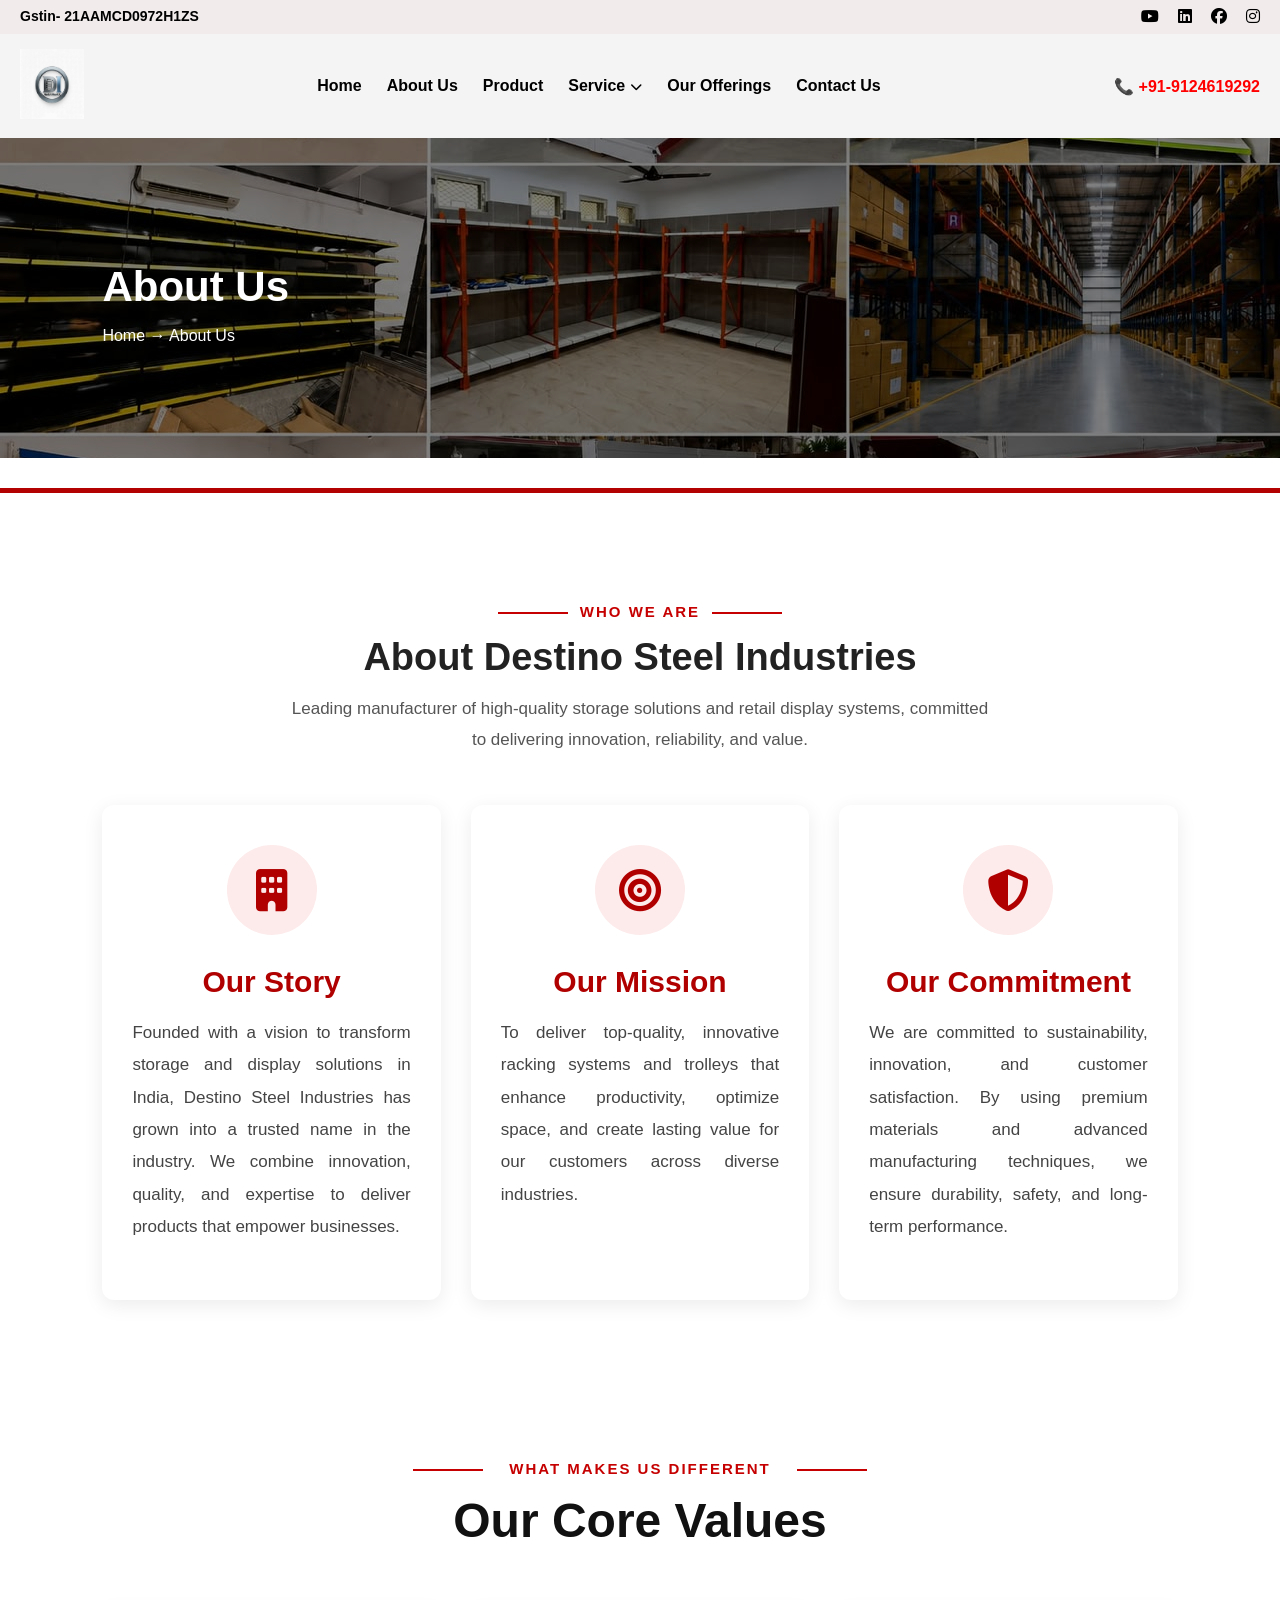
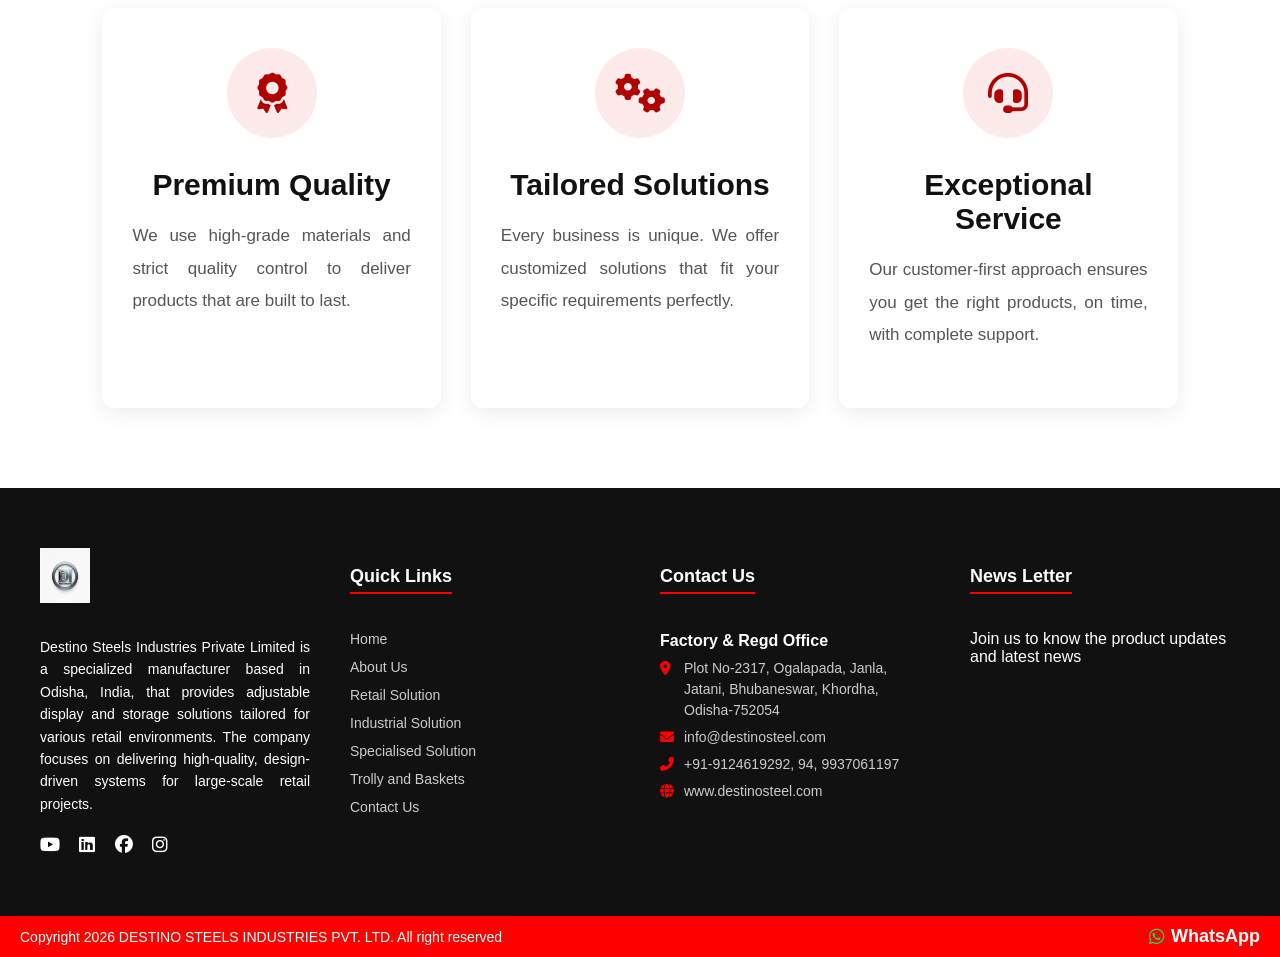
==== about.html @ bacd2c58 "16-07-2026" ====
<!DOCTYPE html>
<html>

<head>
    <meta charset="UTF-8">
    <title>About Page</title>
    <link rel="stylesheet" href="style.css">
    <link rel="icon" type="image/x-icon" href="./image/logo.png">
    <!-- Font Awesome for Icons -->
    <link rel="stylesheet" href="https://cdnjs.cloudflare.com/ajax/libs/font-awesome/6.5.0/css/all.min.css">

    <link rel="stylesheet" href="https://cdnjs.cloudflare.com/ajax/libs/font-awesome/6.7.2/css/all.min.css">

</head>

<body>

    <!-- Top Bar -->
    <div class="top-bar">
        <div class="address">
            <strong>
                <!-- <i class="fas fa-map-marker-alt"></i>  -->
                Gstin- 21AAMCD0972H1ZS
            </strong>
        </div>


        <div class="social-icons">
            <a href="."><i class="fab fa-youtube"></i></a>
            <a href="."><i class="fab fa-linkedin"></i></a>
            <a href="."><i class="fab fa-facebook"></i></a>
            <a href="."><i class="fab fa-instagram"></i></a>
        </div>
    </div>

    <!-- Header Section -->
    <div class="header">

        <div class="logo">
            <img src="image\logo.jpeg" alt="Logo">
        </div>

        <div class="nav-menu">
            <a href="index.html">Home</a>
            <a href="about.html">About Us</a>
            <a href="product.html">Product</a>
            <!-- Service with Dropdown -->
            <div class="dropdown">
                <a href="service.html" class="dropbtn">Service<i class="fas fa-chevron-down"></i></a>

                <div class="dropdown-content">
                    <a href=".">Retail Solution</a>
                    <a href=".">Industrial Solution</a>
                    <a href=".">Specialised Solution</a>
                    <a href=".">Trolly & Baskets</a>
                    <!-- <a href="retail-solution.html">Retail Solution</a>
            <a href="industrial-solution.html">Industrial Solution</a>
            <a href="specialised-solution.html">Specialised Solution</a>
            <a href="shopping-trolly.html">Trolly & Baskets</a> -->
                </div>
            </div>
            <!-- <a href="blog.html">Blog</a> -->
            <a href="offering.html">Our Offerings</a>
            <a href="contact.html">Contact Us</a>
        </div>

        <div class="phone">
            📞 +91-9124619292
        </div>

    </div>


    <!-- About Banner Section -->
    <div class="about-banner">

        <img src="image/about_us_banner.jpeg" alt="About Banner">

        <div class="banner-text">
            <h1>About Us</h1>
            <p><a href="index.html">Home</a> → About Us</p>
        </div>

    </div>

    <!-- Red Horizontal Line -->
    <div class="red-line"></div>

    <!-- Three Column About Section -->
    <section class="about-section">

        <div class="section-title">
            <span>WHO WE ARE</span>
            <h2>About Destino Steel Industries</h2>
            <p>
                Leading manufacturer of high-quality storage solutions and retail display systems,
                committed to delivering innovation, reliability, and value.
            </p>
        </div>

        <div class="about-three-column">

            <div class="about-box">
                <div class="about-icon">
                    <i class="fas fa-building"></i>
                </div>
                <h3>Our Story</h3>
                <p>
                    Founded with a vision to transform storage and display solutions in India,
                    Destino Steel Industries has grown into a trusted name in the industry.
                    We combine innovation, quality, and expertise to deliver products that
                    empower businesses.
                </p>
            </div>

            <div class="about-box">
                <div class="about-icon">
                    <i class="fas fa-bullseye"></i>
                </div>
                <h3>Our Mission</h3>
                <p>
                    To deliver top-quality, innovative racking systems and trolleys that
                    enhance productivity, optimize space, and create lasting value for
                    our customers across diverse industries.
                </p>
            </div>

            <div class="about-box">
                <div class="about-icon">
                    <i class="fas fa-shield-alt"></i>
                </div>
                <h3>Our Commitment</h3>
                <p>
                    We are committed to sustainability, innovation, and customer satisfaction.
                    By using premium materials and advanced manufacturing techniques,
                    we ensure durability, safety, and long-term performance.
                </p>
            </div>

        </div>

    </section>

    <!-- Why Choose Us Section -->
    <section class="feature-section">

        <div class="section-title">
            <span>WHAT MAKES US DIFFERENT</span>
            <h2>Our Core Values</h2>
        </div>

        <div class="feature-row">

            <!-- Card 1 -->
            <div class="feature-box">
                <div class="feature-icon">
                    <i class="fas fa-award"></i>
                </div>

                <h3>Premium Quality</h3>

                <p>
                    We use high-grade materials and strict quality control to
                    deliver products that are built to last.
                </p>
            </div>

            <!-- Card 2 -->
            <div class="feature-box">
                <div class="feature-icon">
                    <i class="fas fa-cogs"></i>
                </div>

                <h3>Tailored Solutions</h3>

                <p>
                    Every business is unique. We offer customized solutions that
                    fit your specific requirements perfectly.
                </p>
            </div>

            <!-- Card 3 -->
            <div class="feature-box">
                <div class="feature-icon">
                    <i class="fas fa-headset"></i>
                </div>

                <h3>Exceptional Service</h3>

                <p>
                    Our customer-first approach ensures you get the right products,
                    on time, with complete support.
                </p>
            </div>

        </div>

    </section>


    <!-- Footer Section -->
    <!-- FOOTER SECTION -->
    <div class="footer">

        <div class="footer-container">

            <!-- 1st Column -->
            <div class="footer-col">
                <img src="image\logo.jpeg" alt="Logo" class="footer-logo">

                <p class="footer-tagline">
                    Destino Steels Industries Private Limited is a
                    specialized manufacturer based in Odisha, India,
                    that provides adjustable display and storage solutions
                    tailored for various retail environments. The company focuses
                    on delivering high-quality, design-driven systems for large-scale retail projects.
                </p>

                <div class="footer-social">
                    <a href="."><i class="fab fa-youtube"></i></a>
                    <a href="."><i class="fab fa-linkedin"></i></a>
                    <a href="."><i class="fab fa-facebook"></i></a>
                    <a href="."><i class="fab fa-instagram"></i></a>
                </div>
            </div>

            <!-- 2nd Column -->
            <div class="footer-col">
                <h3>Quick Links</h3>
                <ul class="footer-links">
                    <li><a href="index.html">Home</a></li>
                    <li><a href="about.html">About Us</a></li>
                    <li><a href=".">Retail Solution</a></li>
                    <li><a href=".">Industrial Solution</a></li>
                    <li><a href=".">Specialised Solution</a></li>
                    <li><a href=".">Trolly and Baskets</a></li>
                    <li><a href="contact.html">Contact Us</a></li>
                </ul>
            </div>

            <!-- 3rd Column -->
            <div class="footer-col">
                <h3>Contact Us</h3>

                <div class="contact-info">

                    <strong>Factory & Regd Office</strong>
                    <p><i class="fas fa-map-marker-alt"></i> Plot No-2317, Ogalapada,
                        Janla, Jatani, Bhubaneswar, Khordha, Odisha-752054</p>
                    <p><i class="fas fa-envelope"></i> info@destinosteel.com</p>
                    <p><i class="fas fa-phone-alt"></i> +91-9124619292, 94, 9937061197</p>
                    <p><i class="fas fa-globe"></i> www.destinosteel.com</p>


                    <!-- <strong>Delhi</strong>
    <p><i class="fas fa-map-marker-alt"></i> KH NO:291, Sector - 26 Bharthal Village, Dwarka-110077</p>
    <p><i class="fas fa-envelope"></i> info@velcasystems.com</p>
    <p><i class="fas fa-phone-alt"></i> +91-9350886786</p>


    <strong>Kerala</strong>
    <p><i class="fas fa-map-marker-alt"></i> Near Mundoor Petrol Pump Trichur - Calicut Highway P.O. Peramangalam, Thrissur - 680545</p>
    <p><i class="fas fa-envelope"></i> velcatcr@velcasystems.com</p>
    <p><i class="fas fa-phone-alt"></i> +91-9387121238</p>
    <p><i class="fas fa-phone-alt"></i> 0487-2214999</p> -->

                </div>

            </div>

            <!-- 4th Column -->
            <div class="footer-col">
                <h3>News Letter</h3>
                <p>
                    Join us to know the product updates and latest news
                </p>
            </div>

        </div>

    </div>


    <!-- Bottom Red Bar -->
    <div class="bottom-bar">
        <div class="copyright">
            Copyright 2026 DESTINO STEELS INDUSTRIES PVT. LTD. All right reserved
        </div>

        <div class="whatsapp">
            <a href=".">
                <i class="fab fa-whatsapp"></i>
                <span>WhatsApp</span>
            </a>
        </div>


    </div>

</body>



</html>
---- style.css ----
body {
    margin: 0;
    font-family: Arial, sans-serif;
}

/* Top Bar */
.top-bar {
    background: #f1ebeb;
    color: black;
    display: flex;
    justify-content: space-between;
    padding: 8px 20px;
    font-size: 14px;
}

.social-icons a {
    color: black;
    margin-left: 15px;
    text-decoration: none;
    font-size: 16px;
}

.social-icons a:hover {
    color: red;
}

/* Header */
.header {
    display: flex;
    align-items: center;
    justify-content: space-between;
    padding: 15px 20px;
    background: #f4f4f4;
}

/* Logo */
.logo img {
    height: 70px;
    width: auto;
    max-width: 150px;
    object-fit: contain;
}

/* Navigation */
.nav-menu {
    display: flex;
    gap: 25px;
    align-items: center;
}

/* Normal Links */
.nav-menu a {
    text-decoration: none;
    color: black;
    font-weight: bold;
    position: relative;
}

.nav-menu a:hover {
    color: blue;
}

/* Dropdown Container */
.dropdown {
    position: relative;
}

/* Dropdown Content */
.dropdown-content {
    display: none;
    position: absolute;
    top: 100%;
    left: 0;
    background: white;
    min-width: 150px;
    box-shadow: 0 5px 15px rgba(0, 0, 0, 0.1);
    padding: 10px 0;
    z-index: 1000;
}

/* Dropdown Links */
.dropdown-content a {
    display: block;
    padding: 8px 15px;
    color: black;
    font-weight: normal;
}

.dropdown-content a:hover {
    background: #f2f2f2;
    color: blue;
}

/* Show Dropdown on Hover */
.dropdown:hover .dropdown-content {
    display: block;
}

.dropbtn i {
    font-size: 12px;
    margin-left: 5px;
}

/* Optional: rotate arrow on hover */
.dropdown:hover .dropbtn i {
    transform: rotate(180deg);
    transition: 0.3s;
}

/* Phone */
.phone {
    font-weight: bold;
    color: red;
}

/* Content */
.content {
    padding: 40px;
    text-align: center;
}


/* ================= Contact Banner ================= */
.contact-banner {
    background: url("image/contact-banner.jpg") no-repeat center center/cover;
    height: 250px;
    display: flex;
    align-items: center;
    padding-left: 80px;
    color: white;
}

.banner-text h1 {
    font-size: 40px;
    margin-bottom: 10px;
}

.banner-text p {
    font-size: 18px;
}

/* ================= Red Line ================= */
.red-line {
    height: 4px;
    background-color: red;
    width: 100%;
}


/* ================= Contact Section ================= */
/* Banner Image */
/* Banner Container */
.contact-banner {
    position: relative;
    width: 100%;
    height: 300px;
    overflow: hidden;
}

/* Banner Image */
.contact-banner img {
    width: 100%;
    height: 100%;
    object-fit: cover;
}

/* Overlay Text */
.banner-overlay {
    position: absolute;
    top: 50%;
    left: 80px;
    transform: translateY(-50%);
    color: white;
}

/* Heading */
.banner-overlay h1 {
    font-size: 40px;
    margin-bottom: 10px;
}

/* Breadcrumb */
.banner-overlay p {
    font-size: 18px;
}


.contact-section {
    display: flex;
    justify-content: space-between;
    padding: 60px 80px;
    gap: 50px;
}

/* Left Side */
.contact-left {
    width: 50%;
}

.contact-left h2 {
    font-size: 28px;
    margin-bottom: 15px;
}

.contact-left p {
    margin-bottom: 25px;
    line-height: 1.6;
    color: #555;
}

/* Form Styling */
.contact-left form {
    display: flex;
    flex-direction: column;
}

.contact-left label {
    margin-bottom: 5px;
    font-weight: 600;
}

.contact-left input {
    padding: 10px;
    margin-bottom: 20px;
    border: none;
    border-bottom: 2px solid #ccc;
    outline: none;
}

.contact-left input:focus {
    border-bottom: 2px solid red;
}

/* Textarea */
.contact-left textarea {
    padding: 10px;
    margin-bottom: 25px;
    border: none;
    border-bottom: 2px solid #ccc;
    outline: none;
    resize: none;
    height: 100px;
    font-family: inherit;
}

.contact-left textarea:focus {
    border-bottom: 2px solid red;
}

/* Submit Button */
.submit-btn {
    width: 150px;
    padding: 12px;
    background-color: red;
    color: white;
    border: none;
    cursor: pointer;
    font-size: 16px;
    font-weight: 600;
    transition: 0.3s ease;
}

.submit-btn:hover {
    background-color: darkred;
}


/* Right Section */
.contact-right {
    width: 50%;
}

.contact-right h3 {
    font-size: 24px;
    margin-bottom: 20px;
}

.contact-right p {
    margin-bottom: 15px;
    color: #555;
    line-height: 1.6;
}

.contact-right i {
    color: red;
    margin-right: 10px;
}

/* Horizontal Line */
.contact-right hr {
    margin: 30px 0;
    border: none;
    height: 2px;
    background-color: #ddd;
}

/* Social Icons */
.contact-social a {
    display: inline-flex;
    justify-content: center;
    align-items: center;
    width: 45px;
    height: 45px;
    margin-right: 15px;
    font-size: 18px;
    background-color: black;
    color: white;
    border-radius: 50%;
    text-decoration: none;
    transition: 0.3s;
}

.contact-social a:hover {
    background-color: darkred;
}

.contact-social i {
    color: white;
}

.map-section {
    width: 100%;
    margin-top: 50px;
}

.map-section iframe {
    width: 100%;
    height: 400px;
    display: block;
}

/* ================= Blog Banner ================= */

.blog-banner {
    position: relative;
    width: 100%;
    height: 300px;
    overflow: hidden;
}

.blog-banner img {
    width: 100%;
    height: 100%;
    object-fit: cover;
}

/* Dark Overlay */
.blog-banner::after {
    content: "";
    position: absolute;
    top: 0;
    left: 0;
    width: 100%;
    height: 100%;
    background: rgba(0, 0, 0, 0.4);
}

/* Overlay Text */
.blog-overlay {
    position: absolute;
    top: 50%;
    left: 80px;
    transform: translateY(-50%);
    color: white;
    z-index: 2;
}

.blog-overlay h1 {
    font-size: 40px;
    margin-bottom: 10px;
}

.blog-overlay p {
    font-size: 18px;
}

/* ================= Red Line ================= */

.blog-red-line {
    width: 100%;
    height: 4px;
    background-color: red;
}

/* ================= Blog Cards Section ================= */

.blog-cards {
    display: grid;
    grid-template-columns: repeat(3, 1fr);
    /* Always 3 per row */
    gap: 30px;
    padding: 50px 80px;
}

/* Individual Blog Card */
.blog-card {
    background-color: #fff;
    border: 1px solid #ddd;
    border-radius: 8px;
    overflow: hidden;
    box-shadow: 0 4px 6px rgba(0, 0, 0, 0.1);
    transition: 0.3s ease;
}

.blog-card img {
    width: 100%;
    height: 220px;
    object-fit: cover;
}

.blog-card h3 {
    font-size: 20px;
    margin: 15px;
}

.blog-card p {
    margin: 0 15px 15px;
    font-size: 14px;
    color: #777;
}

.blog-card .read-more {
    display: inline-block;
    margin: 0 15px 20px;
    color: red;
    text-decoration: none;
    font-weight: 600;
}

.blog-card:hover {
    transform: translateY(-5px);
    box-shadow: 0 8px 15px rgba(0, 0, 0, 0.2);
}

/* Responsive */
@media (max-width: 992px) {
    .blog-cards {
        grid-template-columns: repeat(2, 1fr);
    }
}

@media (max-width: 600px) {
    .blog-cards {
        grid-template-columns: 1fr;
    }
}

/* =========================
   PRODUCT BANNER
========================= */
.product-banner {
    width: 100%;
    height: 300px;
    background: url("image/products_banner.jpeg") center/cover no-repeat;
    display: flex;
    align-items: center;
    padding-left: 80px;
    color: white;
    position: relative;
}

.product-banner::after {
    content: "";
    position: absolute;
    width: 100%;
    height: 100%;
    background: rgba(0, 0, 0, 0.5);
    top: 0;
    left: 0;
}

.banner-text {
    position: relative;
    z-index: 2;
}

.banner-text h1 {
    font-size: 42px;
    margin-bottom: 10px;
}

.banner-text p {
    font-size: 18px;
}


/* =========================
   RED LINE
========================= */
.red-line {
    width: 100%;
    height: 4px;
    background-color: red;
    margin: 30px 0;
}


/* =========================
   PRODUCT SECTION
========================= */
.product-section {
    width: 90%;
    margin: auto;
    display: grid;
    grid-template-columns: repeat(3, 1fr);
    gap: 30px;
    padding-bottom: 60px;
}


/* PRODUCT CARD */
.product-card {
    background: #fff;
    box-shadow: 0 5px 15px rgba(0, 0, 0, 0.1);
    text-align: center;
    padding: 20px;
    border-radius: 8px;
    transition: 0.3s;
}

.product-card:hover {
    transform: translateY(-8px);
}

.product-card img {
    width: 100%;
    height: 220px;
    object-fit: cover;
    border-radius: 5px;
}

.product-card h3 {
    margin-top: 15px;
    font-size: 20px;
    text-align: center;
}

.product-card p {
    font-size: 14px;
    color: #555;
    margin-top: 10px;
    text-align: justify;
}


/* =========================
   RESPONSIVE DESIGN
========================= */
@media (max-width: 992px) {
    .product-section {
        grid-template-columns: repeat(2, 1fr);
    }
}

@media (max-width: 600px) {
    .product-section {
        grid-template-columns: 1fr;
    }

    .product-banner {
        height: 200px;
        padding-left: 30px;
    }

    .banner-text h1 {
        font-size: 28px;
    }
}

/* ===== About Banner Section ===== */
.about-banner {
    position: relative;
    width: 100%;
    height: 320px;
    overflow: hidden;
}

.about-banner img {
    width: 100%;
    height: 100%;
    object-fit: cover;
}

/* Dark Overlay */
.about-banner::after {
    content: "";
    position: absolute;
    width: 100%;
    height: 100%;
    top: 0;
    left: 0;
    background: rgba(0, 0, 0, 0.5);
}

/* Text Over Image */
.banner-text {
    position: absolute;
    top: 50%;
    left: 8%;
    transform: translateY(-50%);
    color: #fff;
    z-index: 2;
}

.banner-text h1 {
    font-size: 42px;
    margin-bottom: 10px;
    font-weight: bold;
}

.banner-text p {
    font-size: 16px;
}

.banner-text a {
    color: #fff;
    text-decoration: none;
}

.banner-text a:hover {
    color: #ff4d4d;
}

/* ===== Red Horizontal Line ===== */
.red-line {
    width: 100%;
    height: 5px;
    background-color: #b30000;
}

/* ===== Three Column Section ===== */
/* ABOUT SECTION */

.about-section {
    padding: 80px 8%;
    background: #fff;
}

.section-title {
    text-align: center;
    margin-bottom: 60px;
}

.section-title span {
    color: #c60000;
    font-size: 15px;
    font-weight: 700;
    letter-spacing: 2px;
    text-transform: uppercase;
    position: relative;
}

.section-title span::before,
.section-title span::after {
    content: "";
    width: 70px;
    height: 2px;
    background: #c60000;
    position: absolute;
    top: 50%;
}

.section-title span::before {
    right: 110%;
}

.section-title span::after {
    left: 110%;
}

.section-title h2 {
    font-size: 48px;
    color: #111;
    margin: 15px 0;
    font-weight: 700;
}

.section-title p {
    max-width: 700px;
    margin: auto;
    color: #555;
    line-height: 1.8;
    font-size: 17px;
}

.about-three-column {
    display: flex;
    gap: 30px;
    margin-top: 50px;
}

.about-box {
    flex: 1;
    background: #fff;
    padding: 40px 30px;
    text-align: center;
    border-radius: 12px;
    box-shadow: 0 5px 20px rgba(0, 0, 0, .08);
    transition: .4s;
}

.about-box:hover {
    transform: translateY(-8px);
}

.about-icon {
    width: 90px;
    height: 90px;
    background: #fdeaea;
    border-radius: 50%;
    display: flex;
    align-items: center;
    justify-content: center;
    margin: 0 auto 25px;
}

.about-icon i {
    font-size: 42px;
    color: #b00000;
}

.about-box h3 {
    font-size: 30px;
    color: #b00000;
    margin-bottom: 18px;
}

.about-box p {
    color: #444;
    line-height: 1.9;
    font-size: 17px;
    text-align: justify;
    text-justify: inter-word;
}

/* ===== MD Section ===== */
.md-section {
    display: flex;
    align-items: center;
    justify-content: space-between;
    gap: 50px;
    padding: 80px 10%;
    background: #ffffff;
}

.md-content {
    flex: 1;
}

.md-content h2 {
    font-size: 32px;
    color: #b30000;
    margin-bottom: 20px;
    line-height: 1.3;
}

.md-content p {
    font-size: 16px;
    line-height: 1.8;
    color: #333;
    margin-bottom: 20px;
}

/* Bottom Line (Button + Name same line) */
.md-bottom {
    display: flex;
    align-items: center;
    gap: 40px;
    /* 4 gap effect */
    margin-top: 20px;
}

/* Read More Button */
.read-btn {
    padding: 10px 25px;
    background: #b30000;
    color: #fff;
    text-decoration: none;
    border-radius: 5px;
    font-size: 14px;
    transition: 0.3s ease;
}

.read-btn:hover {
    background: #800000;
}

/* Name Styling */
.md-name p {
    font-size: 15px;
    font-weight: 500;
    color: #000;
    margin: 0;
}

/* Right Side Image */
.md-image {
    flex: 1;
}

.md-image img {
    width: 100%;
    border-radius: 10px;
}

/* ===== Feature Section ===== */
/*=========================
  OUR CORE VALUES
=========================*/

.feature-section {
    padding: 80px 8%;
    background: #fff;
}

.feature-section .section-title {
    text-align: center;
    margin-bottom: 60px;
}

.feature-section .section-title span {
    color: #c60000;
    font-size: 15px;
    font-weight: 700;
    letter-spacing: 2px;
    text-transform: uppercase;
    position: relative;
}

.feature-section .section-title span::before,
.feature-section .section-title span::after {
    content: "";
    position: absolute;
    top: 50%;
    width: 70px;
    height: 2px;
    background: #c60000;
}

.feature-section .section-title span::before {
    right: 110%;
}

.feature-section .section-title span::after {
    left: 110%;
}

.feature-section .section-title h2 {
    font-size: 48px;
    font-weight: 700;
    color: #111;
    margin-top: 15px;
}

.feature-row {
    display: flex;
    gap: 30px;
}

.feature-box {
    flex: 1;
    background: #fff;
    padding: 40px 30px;
    border-radius: 12px;
    text-align: center;
    box-shadow: 0 5px 20px rgba(0, 0, 0, .08);
    transition: .4s;
}

.feature-box:hover {
    transform: translateY(-8px);
}

.feature-icon {
    width: 90px;
    height: 90px;
    background: #fdeaea;
    border-radius: 50%;
    display: flex;
    align-items: center;
    justify-content: center;
    margin: 0 auto 25px;
}

.feature-icon i {
    font-size: 40px;
    color: #b00000;
}

.feature-box h3 {
    font-size: 30px;
    color: #111;
    margin-bottom: 18px;
    font-weight: 700;
}

.feature-box p {
    font-size: 17px;
    line-height: 1.9;
    color: #555;
    text-align: justify;
    text-justify: inter-word;
}

/* ===== Team Section ===== */
/* Our Team Section */
.our-team {
    padding: 60px 5%;
    background: #f8f9fa;
}

.section-title {
    text-align: center;
    margin-bottom: 40px;
}

.section-title h2 {
    font-size: 36px;
    color: #222;
}

/* Team Cards */
.team-container {
    display: grid;
    grid-template-columns: repeat(4, 1fr);
    gap: 25px;
}

.team-card {
    background: #fff;
    padding: 30px 20px;
    text-align: center;
    border-radius: 10px;
    box-shadow: 0 5px 15px rgba(0, 0, 0, 0.1);
    transition: 0.3s ease;
}

.team-card:hover {
    transform: translateY(-8px);
}

.team-card h3 {
    font-size: 22px;
    color: #d40000;
    margin-bottom: 10px;
}

.designation {
    font-size: 16px;
    color: #555;
    font-weight: 600;
}

/* Responsive */
@media (max-width: 992px) {
    .team-container {
        grid-template-columns: repeat(2, 1fr);
    }
}

@media (max-width: 576px) {
    .team-container {
        grid-template-columns: 1fr;
    }
}

/* Offerings Section */
.offerings-section {
    padding: 60px 12% 60px 14%;
    /* top right bottom left */
    background-color: #ffffff;
}

.offerings-container {
    max-width: 1100px;
    margin: auto;
}

.offerings-container h2 {
    color: #c40000;
    margin-bottom: 15px;
    font-size: 28px;
    border-left: 5px solid #c40000;
    padding-left: 10px;
}

.offerings-container p {
    font-size: 16px;
    line-height: 1.7;
    margin-bottom: 20px;
    color: #333;
}

.offerings-container ul {
    margin-bottom: 40px;
    padding-left: 20px;
}

.offerings-container ul li {
    margin-bottom: 12px;
    font-size: 16px;
    line-height: 1.6;
    color: #444;
}


/* ===== Service Banner ===== */
.service-banner {
    position: relative;
    width: 100%;
    height: 320px;
    overflow: hidden;
}

.service-banner img {
    width: 100%;
    height: 100%;
    object-fit: cover;
}

/* Dark Overlay */
.service-banner::after {
    content: "";
    position: absolute;
    width: 100%;
    height: 100%;
    top: 0;
    left: 0;
    background: rgba(0, 0, 0, 0.5);
}

/* Banner Text */
.service-banner-text {
    position: absolute;
    top: 50%;
    left: 8%;
    transform: translateY(-50%);
    color: #fff;
    z-index: 2;
}

.service-banner-text h1 {
    font-size: 42px;
    margin-bottom: 10px;
    font-weight: bold;
}

.service-banner-text p {
    font-size: 16px;
}

.service-banner-text a {
    color: #fff;
    text-decoration: none;
}

.service-banner-text a:hover {
    color: #ff4d4d;
}

/* ===== Service Red Line ===== */
.service-red-line {
    width: 100%;
    height: 4px;
    background-color: #b30000;
}

/* ===== Service Two Column Section ===== */
.service-two-column {
    display: flex;
    align-items: center;
    justify-content: center;
    gap: 40px;
    padding: 80px 10%;
    background: #f9f9f9;
}

/* Column */
.service-column {
    display: flex;
    flex-direction: column;
    gap: 30px;
    flex: 1;
}

/* Service Box */
.service-box {
    display: flex;
    justify-content: space-between;
    align-items: center;
    padding: 20px 25px;
    background: #ffffff;
    border-radius: 6px;
    box-shadow: 0 4px 12px rgba(0, 0, 0, 0.08);
    font-size: 16px;
    font-weight: 500;
    text-decoration: none;
    /* important */
    color: #000;
    /* important */
    transition: 0.3s ease;
}

.service-box:hover {
    transform: translateX(8px);
    background: #b30000;
    color: #fff;
}

.service-box:hover .arrow {
    color: #fff;
}

/* Arrow Style */
.arrow {
    font-size: 20px;
    color: #b30000;
}

/* Images */
.service-image img,
.service-middle-image img {
    width: 100%;
    border-radius: 8px;
}

/* Small image between left boxes */
.service-image {
    text-align: center;
}

/* Middle Image Between Columns */
.service-middle-image {
    flex: 1;
    text-align: center;
}

/* Home Slider */

.video-banner {
    width: 100%;
    height: 85vh;
    overflow: hidden;
    position: relative;
}

.home-slider {
    width: 100%;
    height: 100%;
    position: relative;
}

.home-slide {
    position: absolute;
    top: 0;
    left: 100%;
    width: 100%;
    height: 100%;

    object-fit: cover;
    object-position: top center;
    /* এই লাইনটা নতুন যোগ করুন */

    transition: left .8s ease;
}

.home-slide.active {
    left: 0;
}

/* Remove old video styles */

/* .banner-video{
    width:100%;
    height:100%;
    object-fit:cover;
} */

/* .video-banner::after{
    display:none;
} */

/* .video-overlay{
    display:none;
} */
/* Red Horizontal Bar */
.red-bar {
    width: 100%;
    height: 12px;
    background-color: #d60000;
}

/* THREE COLUMN SECTION */
.three-column-section {
    display: flex;
    width: 100%;
    height: 450px;
}

/* Common Column Style */
.column {
    flex: 1;
    position: relative;
    display: flex;
    align-items: center;
    justify-content: center;
    text-align: center;
    padding: 40px;
    overflow: hidden;
    cursor: pointer;
    transition: 0.5s ease;
}

/* Content */
.column-content {
    position: relative;
    z-index: 2;
    color: #000;
    transition: 0.4s ease;
}

.column-content h2 {
    font-size: 28px;
    margin-bottom: 15px;
}

.column-content p {
    font-size: 16px;
    line-height: 1.6;
}

/* Background Image Hidden Initially (1st & 3rd) */
.hover-bg::before {
    content: "";
    position: absolute;
    inset: 0;
    background-size: cover;
    background-position: center;
    opacity: 0;
    transition: 0.5s ease;
    z-index: 1;
}

/* 1st Column Image */
.hover-bg:nth-child(1)::before {
    background-image: url('image/image-1.jpg');
}

/* 3rd Column Image */
.third::before {
    background-image: url('image/image-2.jpg');
}

/* Show Image on Hover */
.hover-bg:hover::before {
    opacity: 1;
}

/* Dark Overlay when hover */
.hover-bg:hover::after {
    content: "";
    position: absolute;
    inset: 0;
    background: rgba(0, 0, 0, 0.6);
    z-index: 1;
}

/* Text white when hover */
.hover-bg:hover .column-content {
    color: #fff;
}

/* Center Column Background Always Visible */
.center-bg {
    background: url('image/image-3.jpg') center/cover no-repeat;
    color: #fff;
}

.center-bg::after {
    content: "";
    position: absolute;
    inset: 0;
    background: rgba(0, 0, 0, 0.5);
}

.center-bg .column-content {
    position: relative;
    z-index: 2;
    color: #fff;
}

/* Read More Button */
.read-more-btn {
    display: inline-block;
    margin-top: 20px;
    padding: 10px 22px;
    background: #d60000;
    color: #fff;
    text-decoration: none;
    border-radius: 4px;
    font-size: 14px;
    transition: 0.3s ease;
}

.read-more-btn:hover {
    background: #000;
}

/* Hover করলে button white outline style হবে */
.hover-bg:hover .read-more-btn {
    background: transparent;
    border: 1px solid #fff;
}

.hover-bg:hover .read-more-btn:hover {
    background: #fff;
    color: #000;
}

.commitment-section {
    padding: 80px 10%;
    background: #ffffff;
}

.container {
    display: flex;
    align-items: center;
    justify-content: space-between;
    gap: 40px;
}

.left-content {
    flex: 1;
}

.left-content h2 {
    font-size: 38px;
    margin-bottom: 20px;
    line-height: 1.2;
}

.left-content p {
    font-size: 16px;
    line-height: 1.8;
    color: #555;
}

.signature {
    text-align: right;
    margin-top: 20px;
    font-weight: 600;
}

.signature span {
    display: block;
    font-weight: normal;
    font-size: 14px;
    color: #777;
}

.read-more-btn {
    margin-top: 25px;
}

.read-more-btn a {
    display: inline-block;
    padding: 12px 28px;
    background: #000;
    color: #fff;
    text-decoration: none;
    border-radius: 5px;
    transition: 0.3s ease;
}

.read-more-btn a:hover {
    background: #444;
}

.right-image {
    flex: 1;
}

.right-image img {
    width: 100%;
    border-radius: 12px;
}

/* Responsive */
@media (max-width: 992px) {
    .container {
        flex-direction: column;
    }

    .signature {
        text-align: left;
    }
}

.products-section {
    padding: 80px 10%;
    background: #f9f9f9;
}

/* Heading Center */
.section-title {
    text-align: center;
    margin-bottom: 50px;
}

.section-title h2 {
    font-size: 38px;
    font-weight: 600;
}

/* 3 Column Layout */
.products-wrapper {
    display: flex;
    gap: 30px;
}

.product-card {
    flex: 1;
    background: #ffffff;
    padding: 20px;
    border-radius: 10px;
    transition: 0.3s ease;
}

.product-card h3 {
    margin-top: 20px;
    font-size: 20px;
}

.product-card p {
    margin-top: 10px;
    font-size: 15px;
    line-height: 1.7;
    color: #555;
}

/* Image Hover Effect */
.product-image {
    overflow: hidden;
    border-radius: 10px;
}

.product-image img {
    width: 100%;
    display: block;
    transition: transform 0.4s ease;
}

.product-image:hover img {
    transform: scale(1.1);
}

/* Responsive */
@media (max-width: 992px) {
    .products-wrapper {
        flex-direction: column;
    }
}

.view-all-btn {
    text-align: center;
    margin-top: 50px;
}

.view-all-btn a {
    display: inline-block;
    padding: 14px 35px;
    background-color: red;
    color: #ffffff;
    text-decoration: none;
    font-size: 16px;
    font-weight: 600;
    border-radius: 5px;
    transition: 0.3s ease;
}

.view-all-btn a:hover {
    background-color: #cc0000;
}

.image-marquee {
    padding: 50px 10%;
    background: #f9f9f9;
    overflow: hidden;
}

.marquee-wrapper {
    overflow: hidden;
    position: relative;
}

.marquee-content {
    display: flex;
    gap: 30px;
    animation: scrollRightToLeft 20s linear infinite;
}

.marquee-content img {
    width: 150px;
    height: auto;
    border-radius: 8px;
    flex-shrink: 0;
    transition: transform 0.3s ease;
}

/* Image hover effect */
.marquee-content img:hover {
    transform: scale(1.05);
}

/* Scroll Animation */
@keyframes scrollRightToLeft {
    0% {
        transform: translateX(0);
    }

    100% {
        transform: translateX(-50%);
    }
}

/* Image Banner Section */
.cta-image-banner {
    position: relative;
    width: 100%;
    min-height: 450px;
    background: url('image/index-banner-1.png') center center / cover no-repeat;
    display: flex;
    align-items: center;
    justify-content: center;
}

/* Dark Overlay */
.cta-image-banner::before {
    content: "";
    position: absolute;
    inset: 0;
    background: rgba(0, 0, 0, 0.45);
    /* ektu beshi dark kore dilam */
    z-index: 1;
}

/* Center Content */
.banner-content {
    position: relative;
    z-index: 2;
    text-align: center;
    max-width: 850px;
    padding: 30px;
}

/* Heading Highlight */
.banner-content h2 {
    font-size: 40px;
    margin-bottom: 20px;
    font-weight: 800;
    color: #ffffff;
    text-shadow: 2px 2px 10px rgba(0, 0, 0, 0.8);
    /* image er upor clear dekhar jonno */
}

/* Description Text */
.banner-content p {
    font-size: 18px;
    line-height: 1.7;
    margin-bottom: 30px;
    color: #f2f2f2;
    /* heading theke alada light color */
    text-shadow: 1px 1px 8px rgba(0, 0, 0, 0.8);
}

/* Button */
.contact-btn {
    display: inline-block;
    padding: 12px 30px;
    background-color: #d60000;
    color: #ffffff;
    text-decoration: none;
    font-weight: 600;
    border-radius: 4px;
    transition: 0.3s ease;
}

.contact-btn:hover {
    background-color: #a80000;
}

/* Recent Projects Section */
.recent-projects {
    padding: 70px 20px;
    text-align: center;
    background: #f9f9f9;
}

/* Heading */
.recent-projects h2 {
    font-size: 36px;
    margin-bottom: 50px;
    font-weight: 700;
}

.black-text {
    color: #000;
}

.red-text {
    color: #d60000;
}

/* 3 Column Layout */
.projects-wrapper {
    display: flex;
    justify-content: center;
    gap: 30px;
    flex-wrap: wrap;
}

/* Updated Card Design */
.project-card {
    width: 280px;
    /* আগের থেকে কম width */
    height: 350px;
    /* বেশি height */
    overflow: hidden;
    border-radius: 8px;
    box-shadow: 0 5px 20px rgba(0, 0, 0, 0.1);
    transition: 0.4s ease;
}

/* Image Fit Properly */
.project-card img {
    width: 100%;
    height: 100%;
    object-fit: cover;
    /* image crop হয়ে পুরো card fill করবে */
    display: block;
    transition: 0.4s ease;
}

/* Hover Zoom */
.project-card:hover img {
    transform: scale(1.08);
}

/* Latest News Section */
.latest-news {
    padding: 70px 20px;
    background: #ffffff;
    text-align: center;
}

.latest-news h2 {
    font-size: 36px;
    margin-bottom: 50px;
    font-weight: 700;
}

/* Color Control */
.red-text {
    color: #d60000;
}

.black-text {
    color: #000000;
}

/* Layout */
.news-wrapper {
    display: flex;
    justify-content: center;
    gap: 40px;
    flex-wrap: wrap;
}

/* Card Design */
.news-card {
    width: 500px;
    /* বেশি width */
    background: #fff;
    border-radius: 8px;
    overflow: hidden;
    box-shadow: 0 5px 20px rgba(0, 0, 0, 0.08);
    text-align: left;
    transition: 0.3s ease;
}

/* Image */
.news-card img {
    width: 100%;
    height: 250px;
    /* কম height */
    object-fit: cover;
    display: block;
}

/* Content */
.news-content {
    padding: 20px;
}

.news-content h3 {
    font-size: 20px;
    margin-bottom: 10px;
    color: #000;
}

.meta {
    font-size: 14px;
    color: #777;
    margin-bottom: 15px;
}

/* Button */
.read-btn {
    display: inline-block;
    padding: 10px 25px;
    background: #d60000;
    color: #fff;
    text-decoration: none;
    font-weight: 600;
    border-radius: 4px;
    transition: 0.3s ease;
}

.read-btn:hover {
    background: #a80000;
}


/* footer */
/* Footer Section */
/* ===== FOOTER SECTION ===== */

.footer {
    background: #111;
    color: #fff;
    padding: 60px 40px;
}

.footer-container {
    display: flex;
    justify-content: space-between;
    gap: 40px;
    flex-wrap: wrap;
}

.footer-col {
    flex: 1;
    min-width: 250px;
}

/* Logo */
.footer-logo {
    width: 50px;
    margin-bottom: 15px;
}

/* Tagline */
.footer-tagline {
    font-size: 14px;
    line-height: 1.6;
    margin-bottom: 20px;
    text-align: justify;
}

/* Social Icons */
.footer-social a {
    color: #fff;
    margin-right: 15px;
    font-size: 18px;
    text-decoration: none;
}

.footer-social a:hover {
    color: #25D366;
}

/* Headings */
.footer-col h3 {
    margin-bottom: 20px;
    font-size: 18px;
    border-bottom: 2px solid red;
    display: inline-block;
    padding-bottom: 5px;
}

/* Quick Links */
.footer-links {
    list-style: none;
    padding: 0;
}

.footer-links li {
    margin-bottom: 10px;
}

.footer-links a {
    color: #ccc;
    text-decoration: none;
    font-size: 14px;
}

.footer-links a:hover {
    color: #fff;
}

/* Contact Info */
.contact-info p {
    font-size: 14px;
    margin: 6px 0;
    color: #ccc;
    display: flex;
    align-items: flex-start;
    gap: 8px;
    line-height: 1.5;
}

.contact-info i {
    color: red;
    /* icon color */
    margin-top: 3px;
    min-width: 16px;
}

.contact-info strong {
    display: block;
    margin-top: 18px;
    margin-bottom: 8px;
    color: #fff;
    font-size: 16px;
}



/* Bottom Red Bar */
.bottom-bar {
    background: red;
    color: white;
    display: flex;
    justify-content: space-between;
    align-items: center;
    padding: 10px 20px;
    font-size: 14px;
}

/* WhatsApp Icon */
.whatsapp a {
    text-decoration: none;
    font-size: 18px;
    font-weight: bold;
    display: flex;
    align-items: center;
    gap: 6px;
}

.whatsapp a i {
    color: #25D366;
    /* Green Icon */
}

.whatsapp a span {
    color: white;
    /* White Text */
}
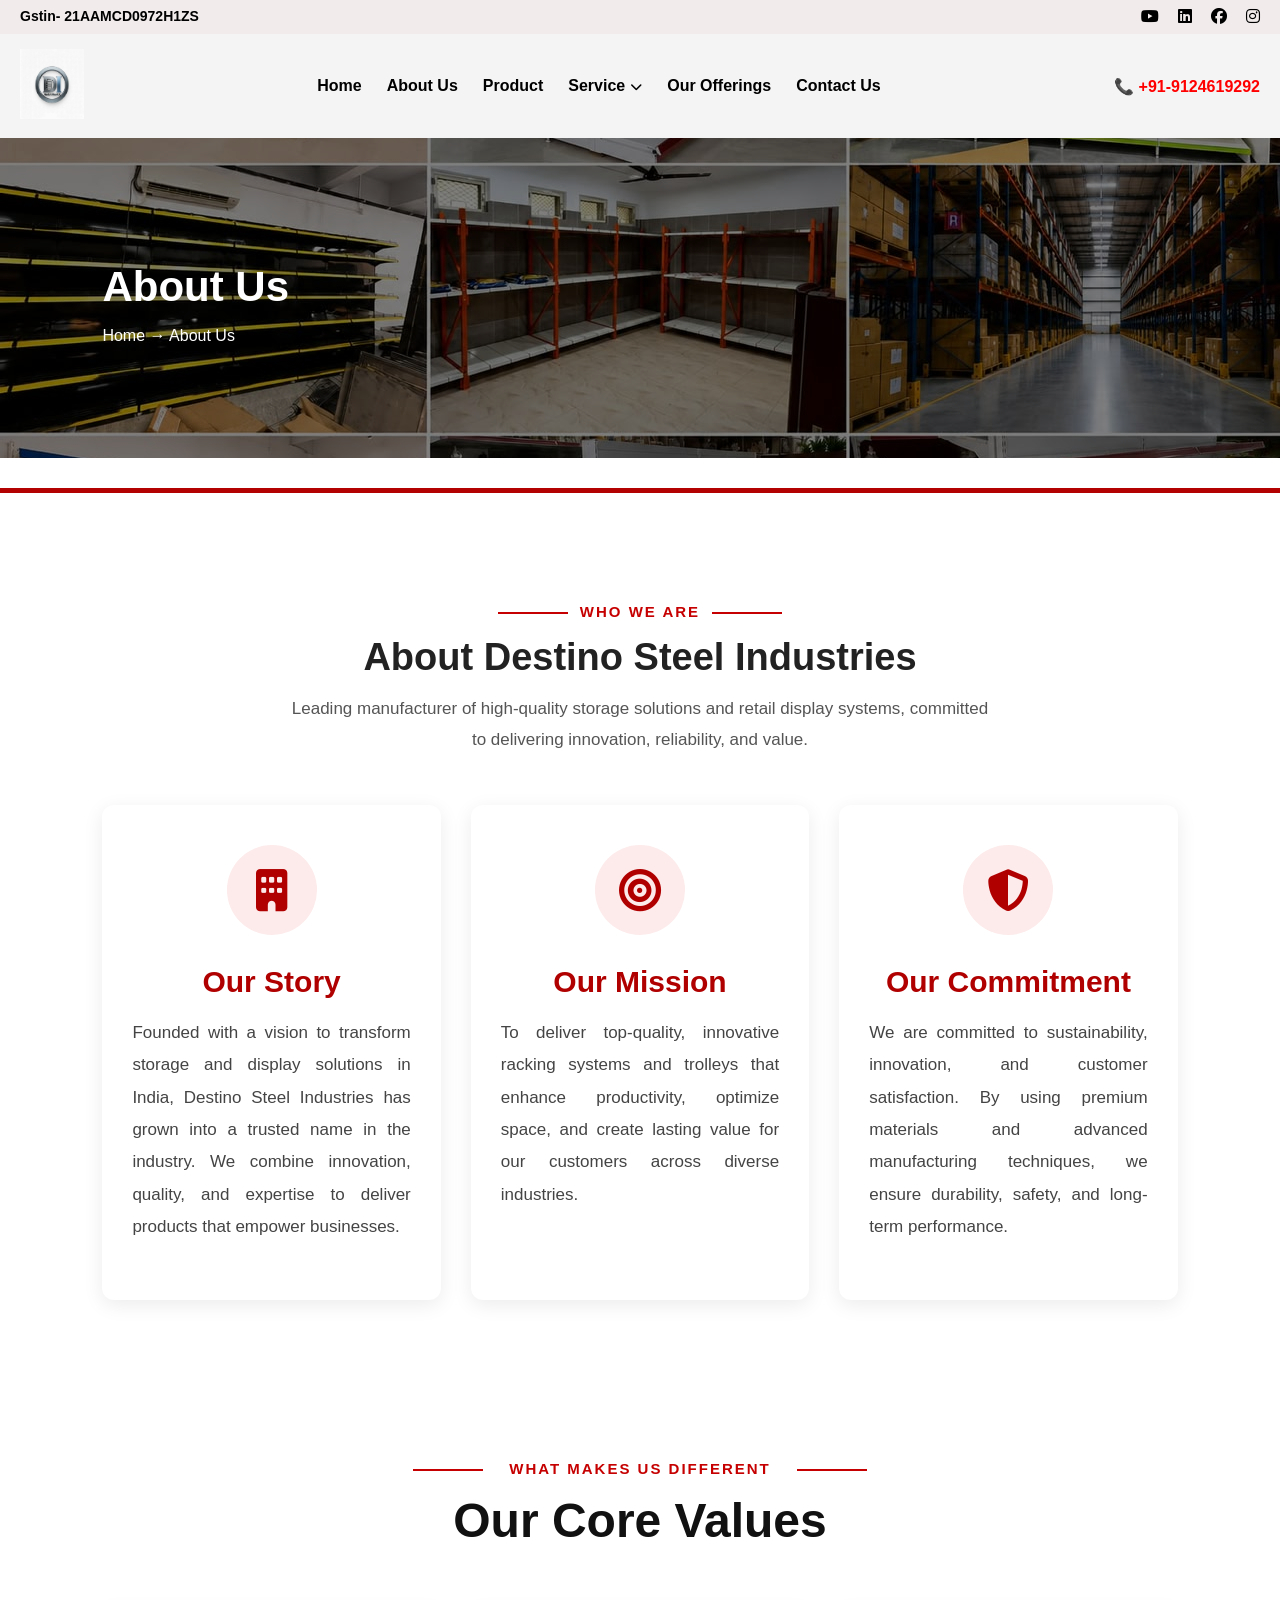
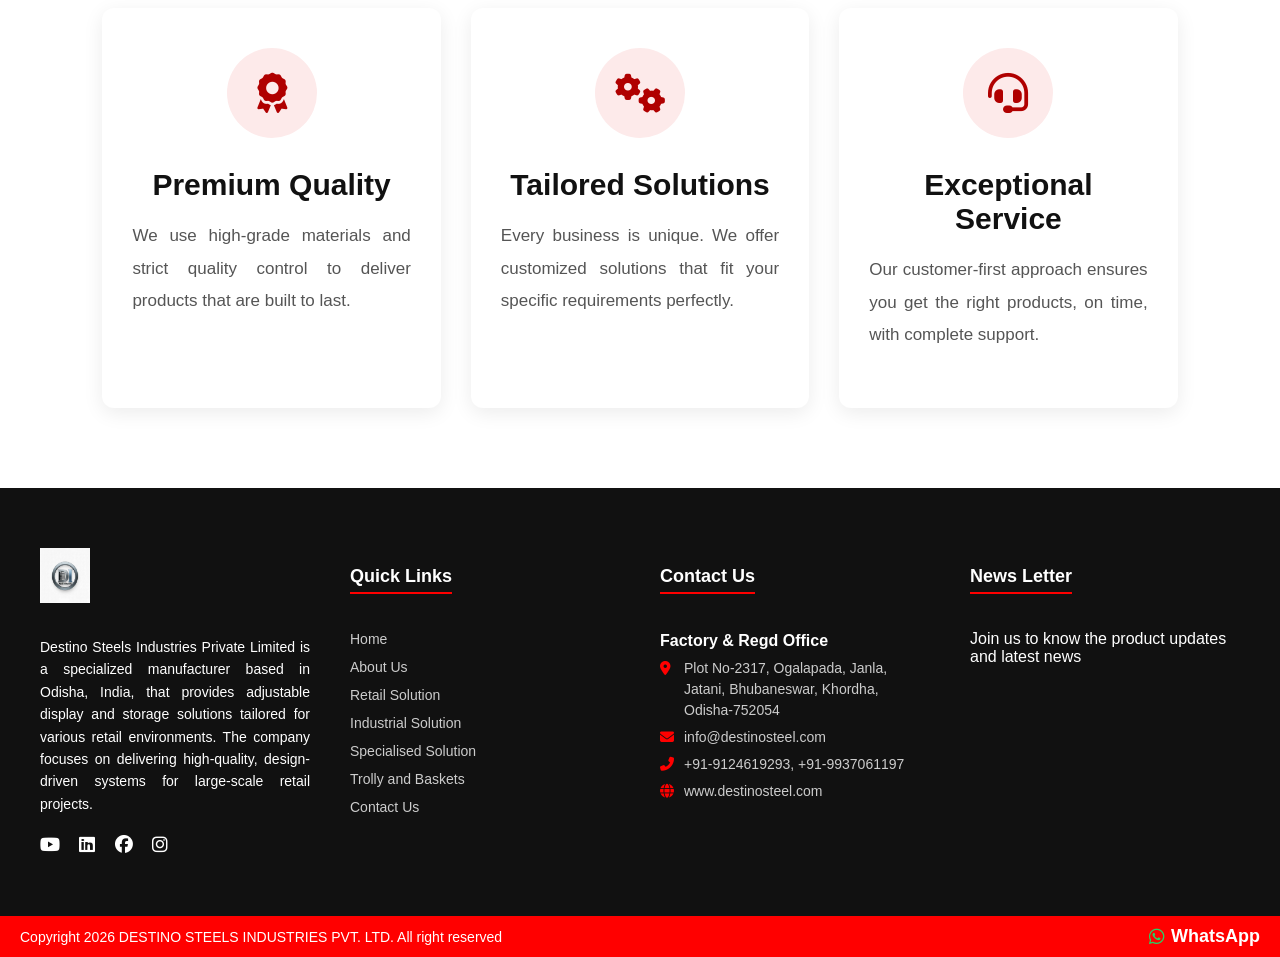
==== commit 3ea2310b: "17-07-2026" ====
--- a/about.html
+++ b/about.html
@@ -248,7 +248,7 @@
                     <p><i class="fas fa-map-marker-alt"></i> Plot No-2317, Ogalapada,
                         Janla, Jatani, Bhubaneswar, Khordha, Odisha-752054</p>
                     <p><i class="fas fa-envelope"></i> info@destinosteel.com</p>
-                    <p><i class="fas fa-phone-alt"></i> +91-9124619292, 94, 9937061197</p>
+                    <p><i class="fas fa-phone-alt"></i> +91-9124619293, +91-9937061197</p>
                     <p><i class="fas fa-globe"></i> www.destinosteel.com</p>
 
 
@@ -288,7 +288,7 @@
         </div>
 
         <div class="whatsapp">
-            <a href=".">
+            <a href="https://web.whatsapp.com/send?phone=+919124619293&text=Hello! Destinosteel Industries">
                 <i class="fab fa-whatsapp"></i>
                 <span>WhatsApp</span>
             </a>
--- a/style.css
+++ b/style.css
@@ -126,7 +126,7 @@
     height: 250px;
     display: flex;
     align-items: center;
-    padding-left: 80px;
+    /* padding-left: 80px; */
     color: white;
 }
 
@@ -152,7 +152,7 @@
 /* Banner Container */
 .contact-banner {
     position: relative;
-    width: 100%;
+    /* width: 100%; */
     height: 300px;
     overflow: hidden;
 }
@@ -449,7 +449,7 @@
    PRODUCT BANNER
 ========================= */
 .product-banner {
-    width: 100%;
+    /* width: 100%; */
     height: 300px;
     background: url("image/products_banner.jpeg") center/cover no-repeat;
     display: flex;
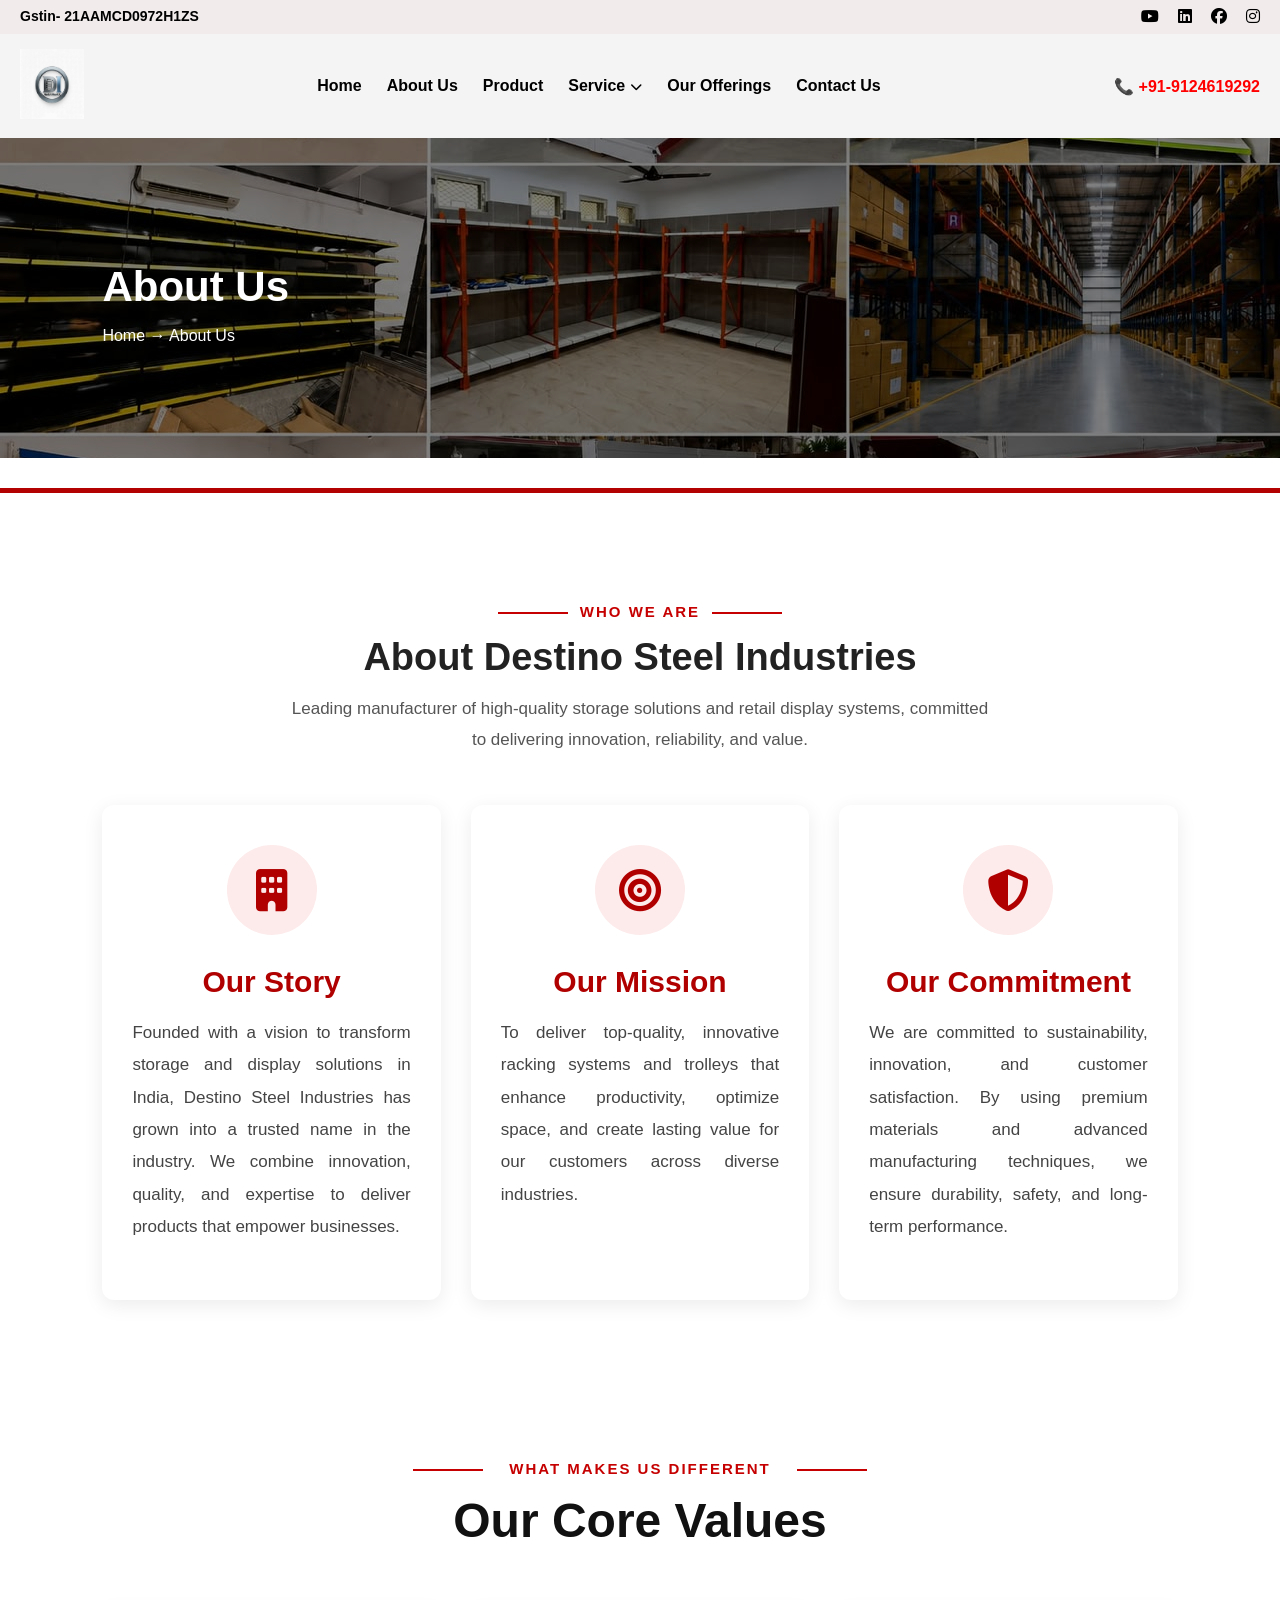
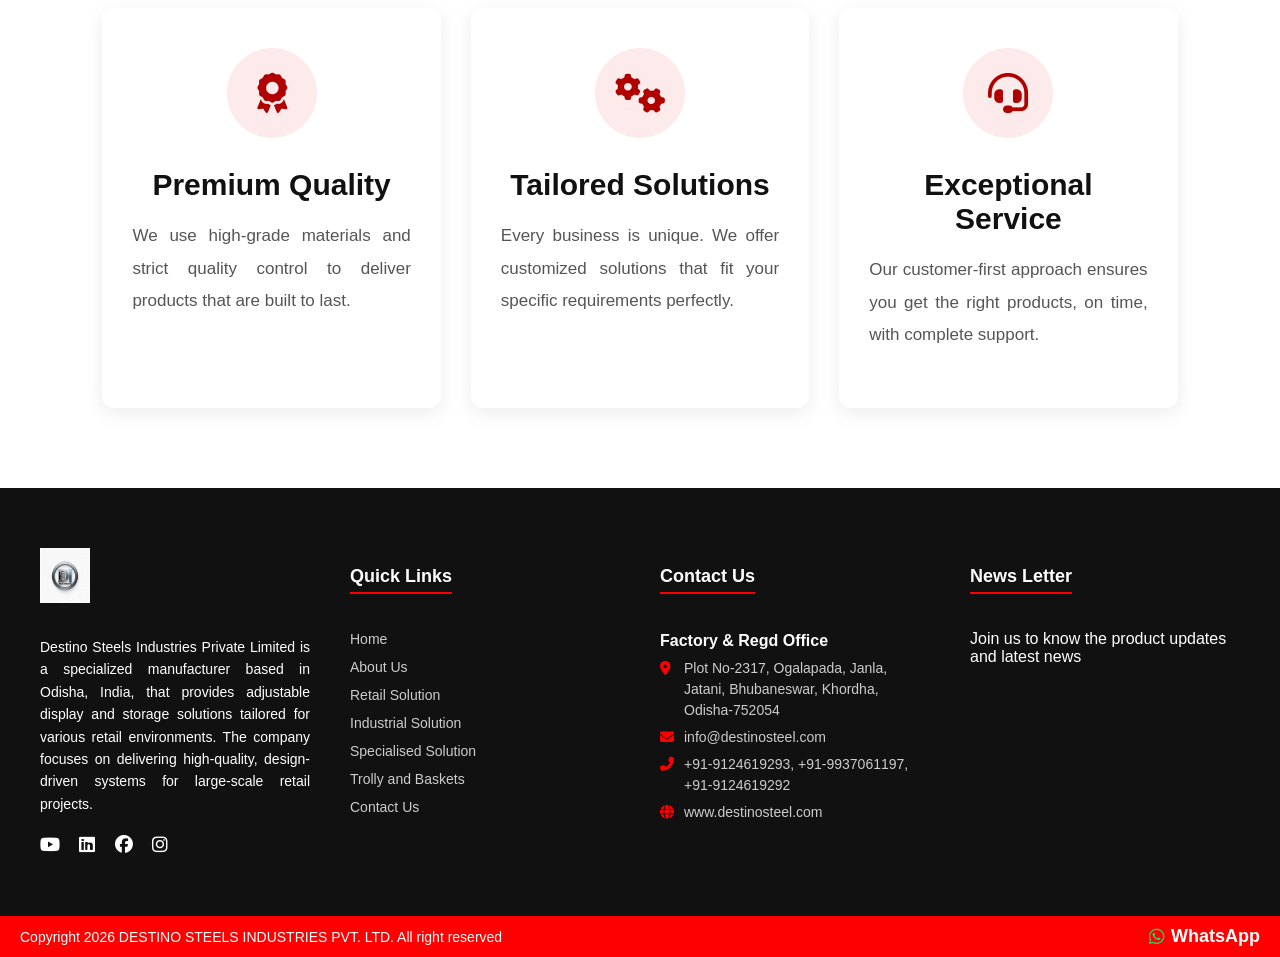
==== commit 688f57c4: "contact number" ====
--- a/about.html
+++ b/about.html
@@ -248,7 +248,7 @@
                     <p><i class="fas fa-map-marker-alt"></i> Plot No-2317, Ogalapada,
                         Janla, Jatani, Bhubaneswar, Khordha, Odisha-752054</p>
                     <p><i class="fas fa-envelope"></i> info@destinosteel.com</p>
-                    <p><i class="fas fa-phone-alt"></i> +91-9124619293, +91-9937061197</p>
+                    <p><i class="fas fa-phone-alt"></i> +91-9124619293, +91-9937061197, +91-9124619292</p>
                     <p><i class="fas fa-globe"></i> www.destinosteel.com</p>
 
 
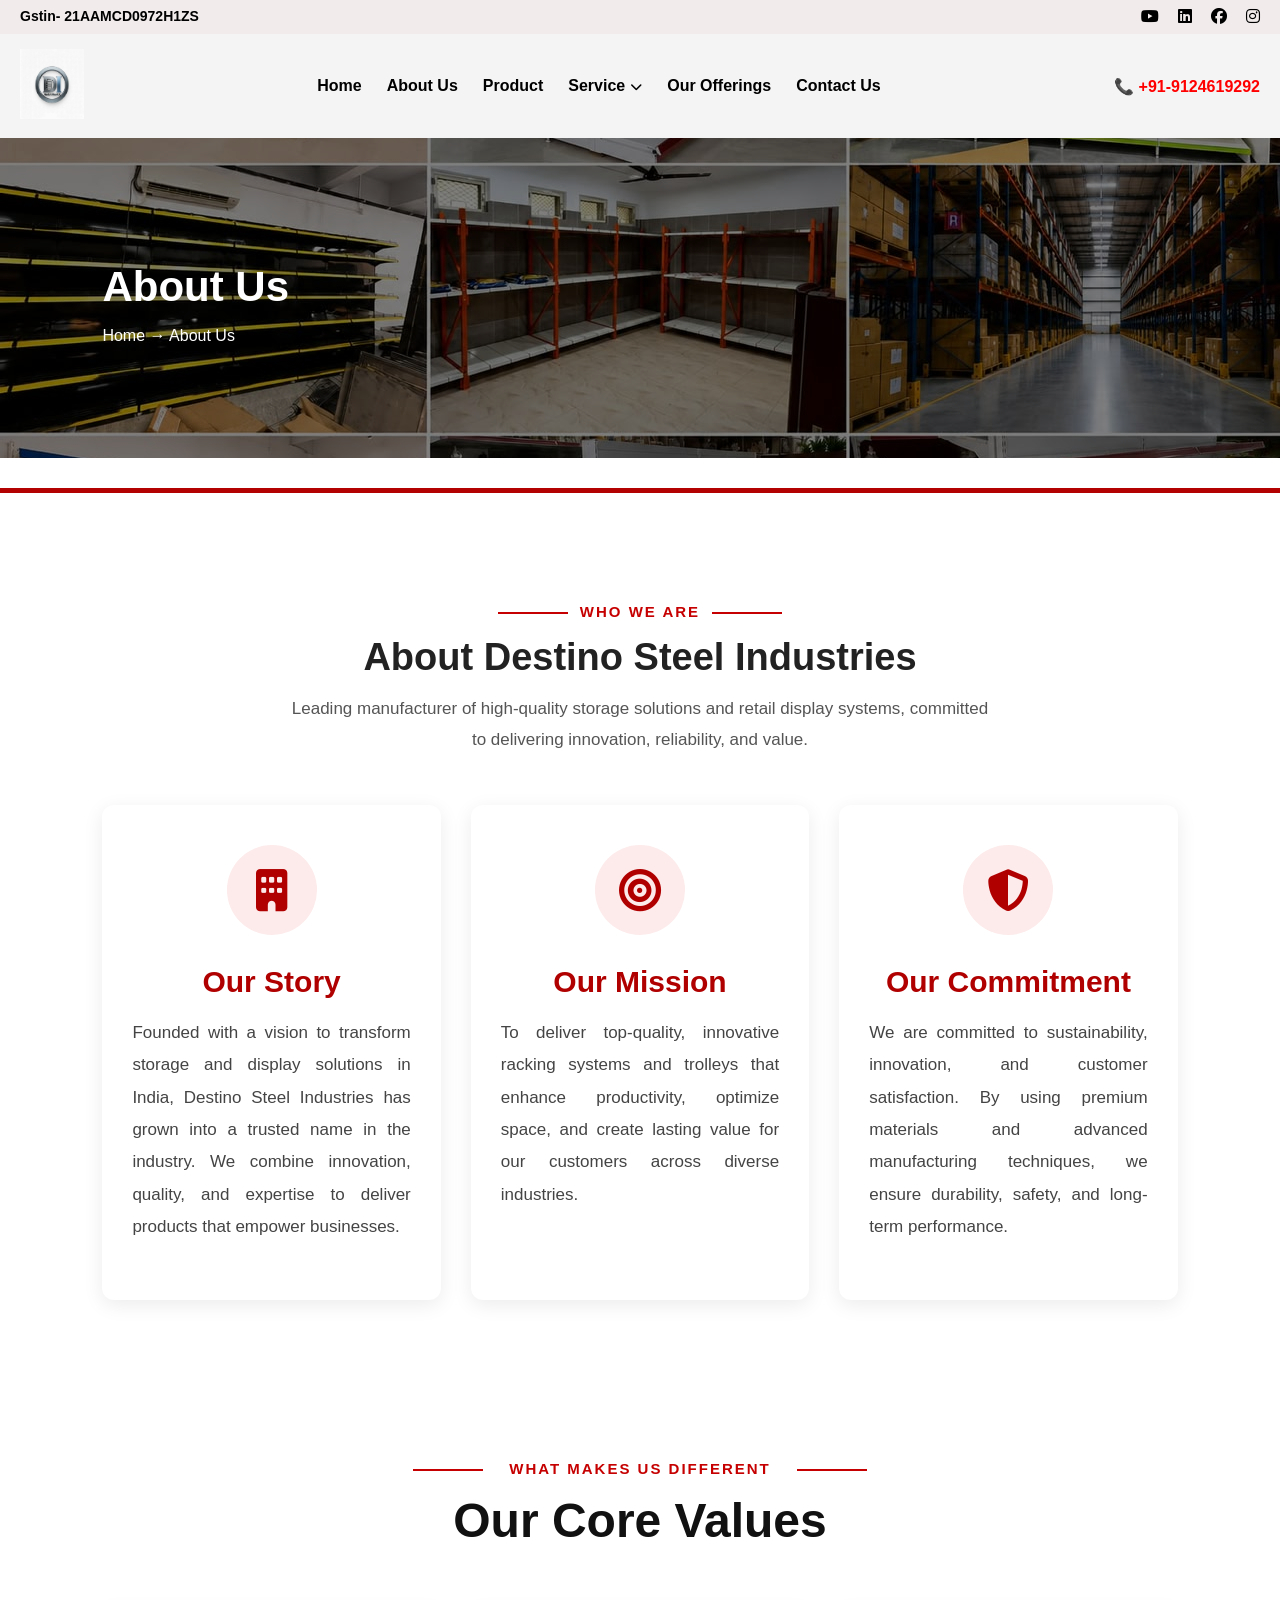
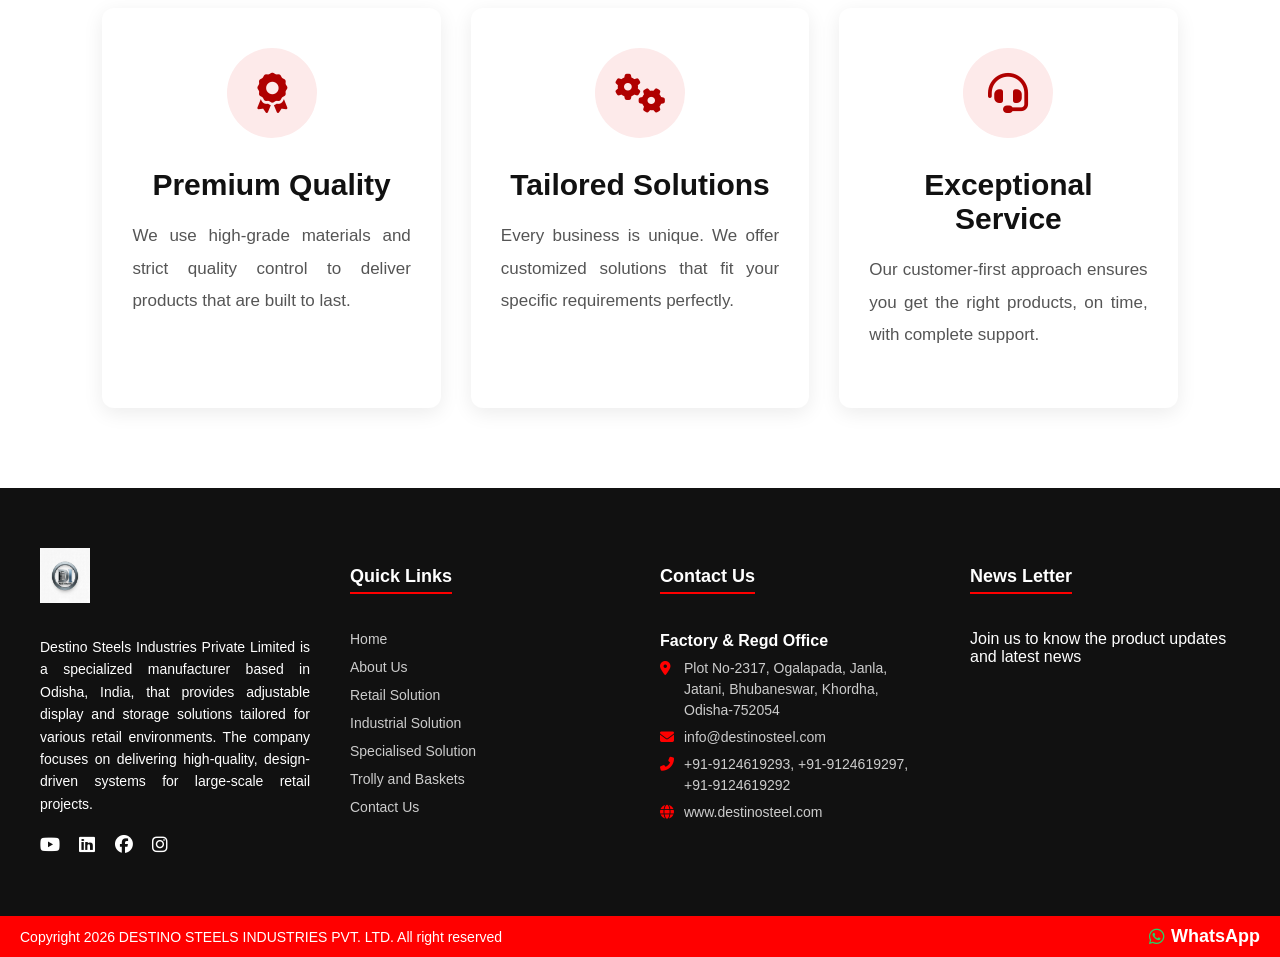
==== commit 6749280a: "17072026" ====
--- a/about.html
+++ b/about.html
@@ -248,7 +248,7 @@
                     <p><i class="fas fa-map-marker-alt"></i> Plot No-2317, Ogalapada,
                         Janla, Jatani, Bhubaneswar, Khordha, Odisha-752054</p>
                     <p><i class="fas fa-envelope"></i> info@destinosteel.com</p>
-                    <p><i class="fas fa-phone-alt"></i> +91-9124619293, +91-9937061197, +91-9124619292</p>
+                    <p><i class="fas fa-phone-alt"></i> +91-9124619293, +91-9124619297, +91-9124619292</p>
                     <p><i class="fas fa-globe"></i> www.destinosteel.com</p>
 
 
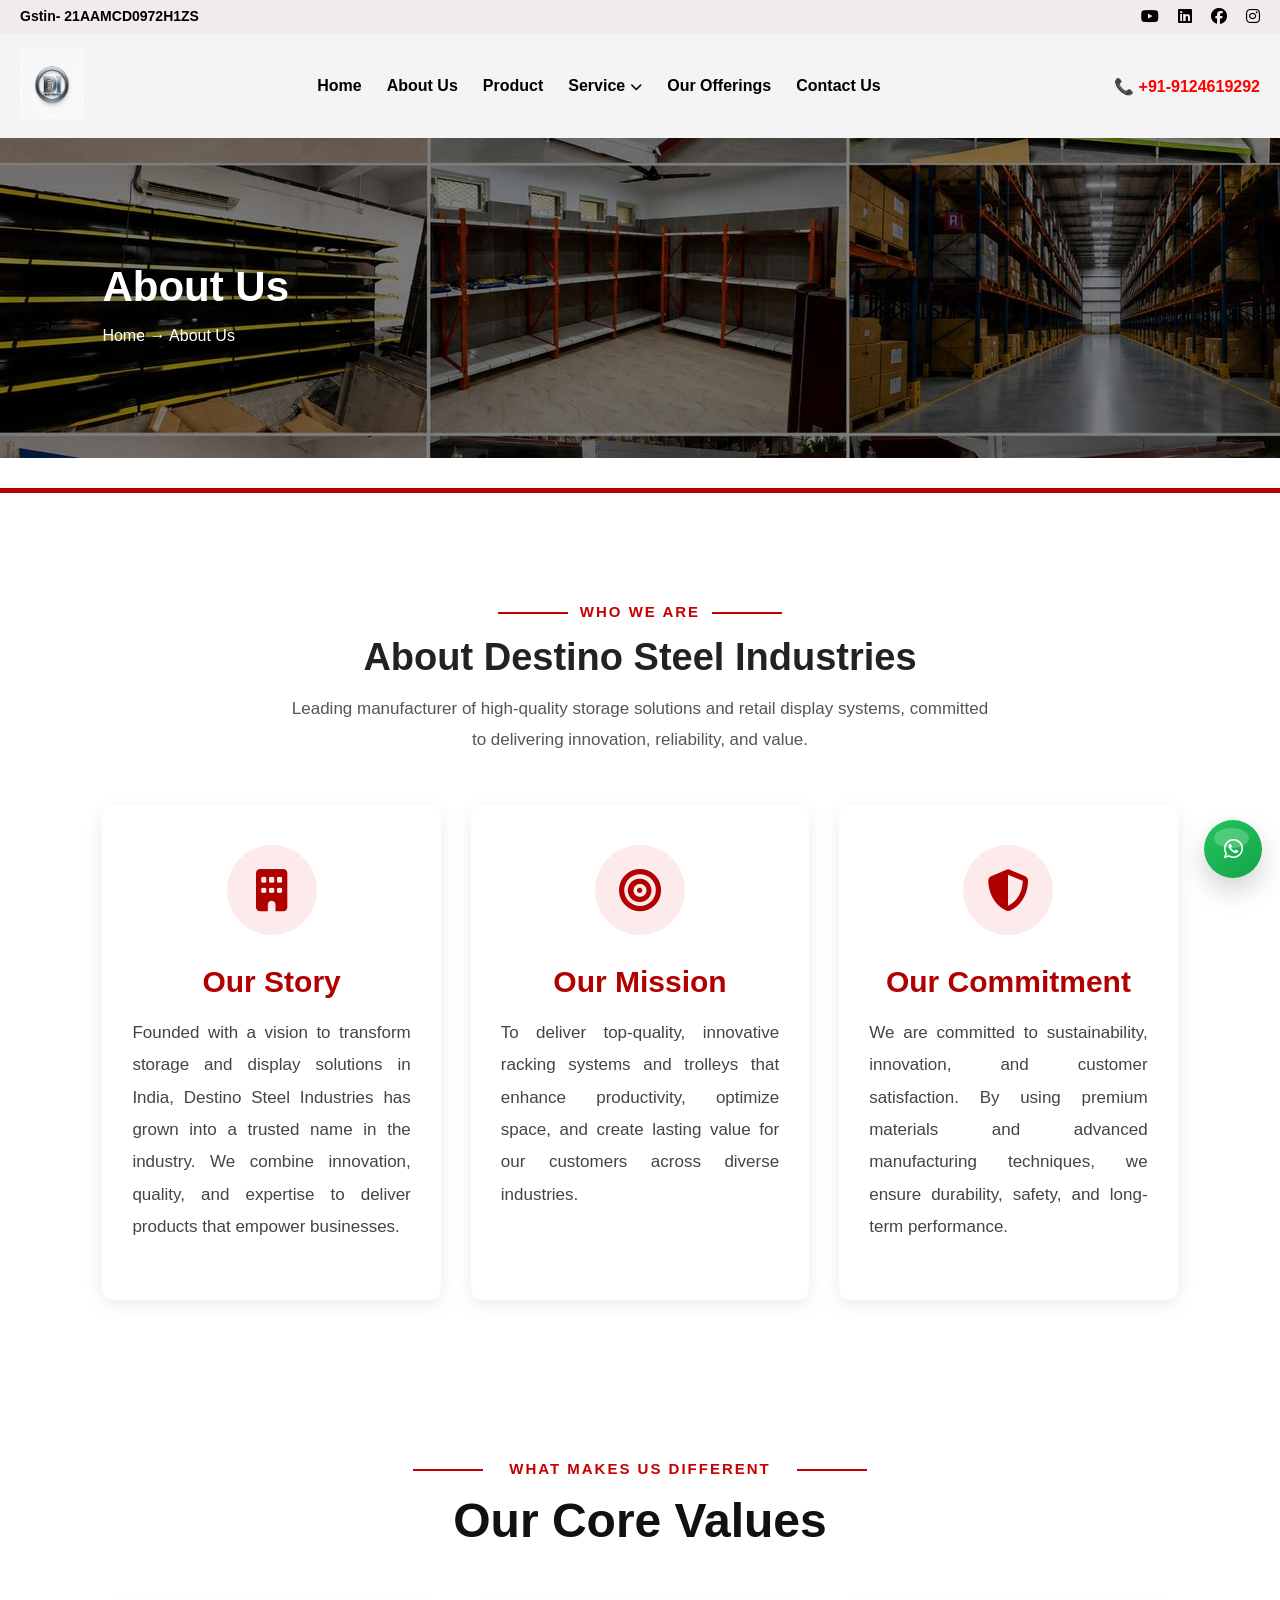
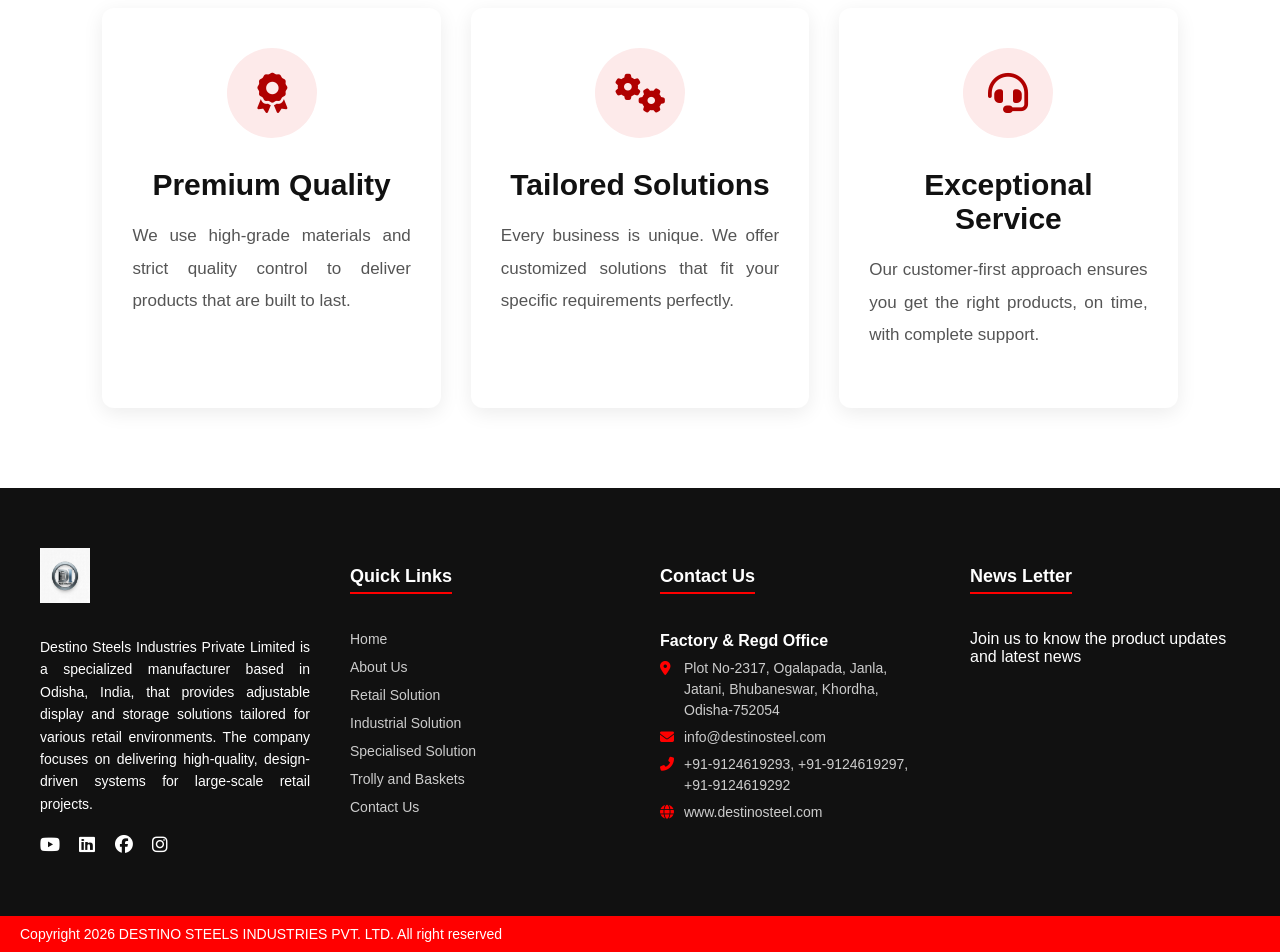
==== commit d4113b40: "20-07-2026" ====
--- a/about.html
+++ b/about.html
@@ -201,6 +201,14 @@
     <!-- Footer Section -->
     <!-- FOOTER SECTION -->
     <div class="footer">
+        <div class="floating-contact">
+
+            <!-- WHATSAPP -->
+            <a href="https://wa.me/919883554460" target="_blank" class="float-btn whatsapp-btn" title="WhatsApp">
+                <i class="fab fa-whatsapp"></i>
+            </a>
+
+        </div>
 
         <div class="footer-container">
 
@@ -248,7 +256,7 @@
                     <p><i class="fas fa-map-marker-alt"></i> Plot No-2317, Ogalapada,
                         Janla, Jatani, Bhubaneswar, Khordha, Odisha-752054</p>
                     <p><i class="fas fa-envelope"></i> info@destinosteel.com</p>
-                    <p><i class="fas fa-phone-alt"></i> +91-9124619293, +91-9124619297, +91-9124619292</p>
+                    <p><i class="fas fa-phone-alt"></i> +91-9124619293, +91-9124619297,<br>+91-9124619292</p>
                     <p><i class="fas fa-globe"></i> www.destinosteel.com</p>
 
 
@@ -287,12 +295,12 @@
             Copyright 2026 DESTINO STEELS INDUSTRIES PVT. LTD. All right reserved
         </div>
 
-        <div class="whatsapp">
+        <!-- <div class="whatsapp">
             <a href="https://web.whatsapp.com/send?phone=+919124619293&text=Hello! Destinosteel Industries">
                 <i class="fab fa-whatsapp"></i>
                 <span>WhatsApp</span>
             </a>
-        </div>
+        </div> -->
 
 
     </div>
--- a/style.css
+++ b/style.css
@@ -1847,22 +1847,90 @@
     font-size: 14px;
 }
 
-/* WhatsApp Icon */
-.whatsapp a {
+/* Contact Handles */
+/* ================= FLOATING ICON BUTTONS ONLY ================= */
+.floating-contact {
+    position: fixed;
+    right: 18px;
+    bottom: 22px;
+    z-index: 9999;
+    display: flex;
+    flex-direction: column;
+    gap: 14px;
+}
+
+.float-btn {
+    width: 58px;
+    height: 58px;
+    border-radius: 50%;
+    display: flex;
+    align-items: center;
+    justify-content: center;
     text-decoration: none;
-    font-size: 18px;
-    font-weight: bold;
-    display: flex;
-    align-items: center;
-    gap: 6px;
-}
-
-.whatsapp a i {
-    color: #25D366;
-    /* Green Icon */
-}
-
-.whatsapp a span {
-    color: white;
-    /* White Text */
+    color: #fff;
+    font-size: 22px;
+    box-shadow: 0 12px 28px rgba(0, 0, 0, 0.18);
+    transition: all .3s ease;
+    position: relative;
+    overflow: hidden;
+}
+
+/* hide text */
+.float-btn span {
+    display: none;
+}
+
+.float-btn:hover {
+    transform: translateY(-4px) scale(1.08);
+    color: #fff;
+    box-shadow: 0 16px 32px rgba(0, 0, 0, 0.24);
+}
+
+/* glossy effect */
+.float-btn::before {
+    content: "";
+    position: absolute;
+    top: 8px;
+    left: 10px;
+    width: 60%;
+    height: 35%;
+    border-radius: 50%;
+    background: rgba(255, 255, 255, 0.22);
+}
+
+/* CALL */
+/* .call-btn {
+    background: linear-gradient(145deg, #2563eb, #1d4ed8);
+} */
+
+/* SMS */
+/* .sms-btn {
+    background: linear-gradient(145deg, #f97316, #ea580c);
+} */
+
+/* WHATSAPP */
+.whatsapp-btn {
+    background: linear-gradient(145deg, #22c55e, #16a34a);
+}
+
+/* MOBILE */
+@media(max-width:768px) {
+    .floating-contact {
+        right: 12px;
+        bottom: 14px;
+        gap: 12px;
+    }
+
+    .float-btn {
+        width: 52px;
+        height: 52px;
+        font-size: 20px;
+    }
+}
+
+/* Contact Handles */
+
+.choose-title span::before,
+.choose-title span::after {
+    display: none;
 }
